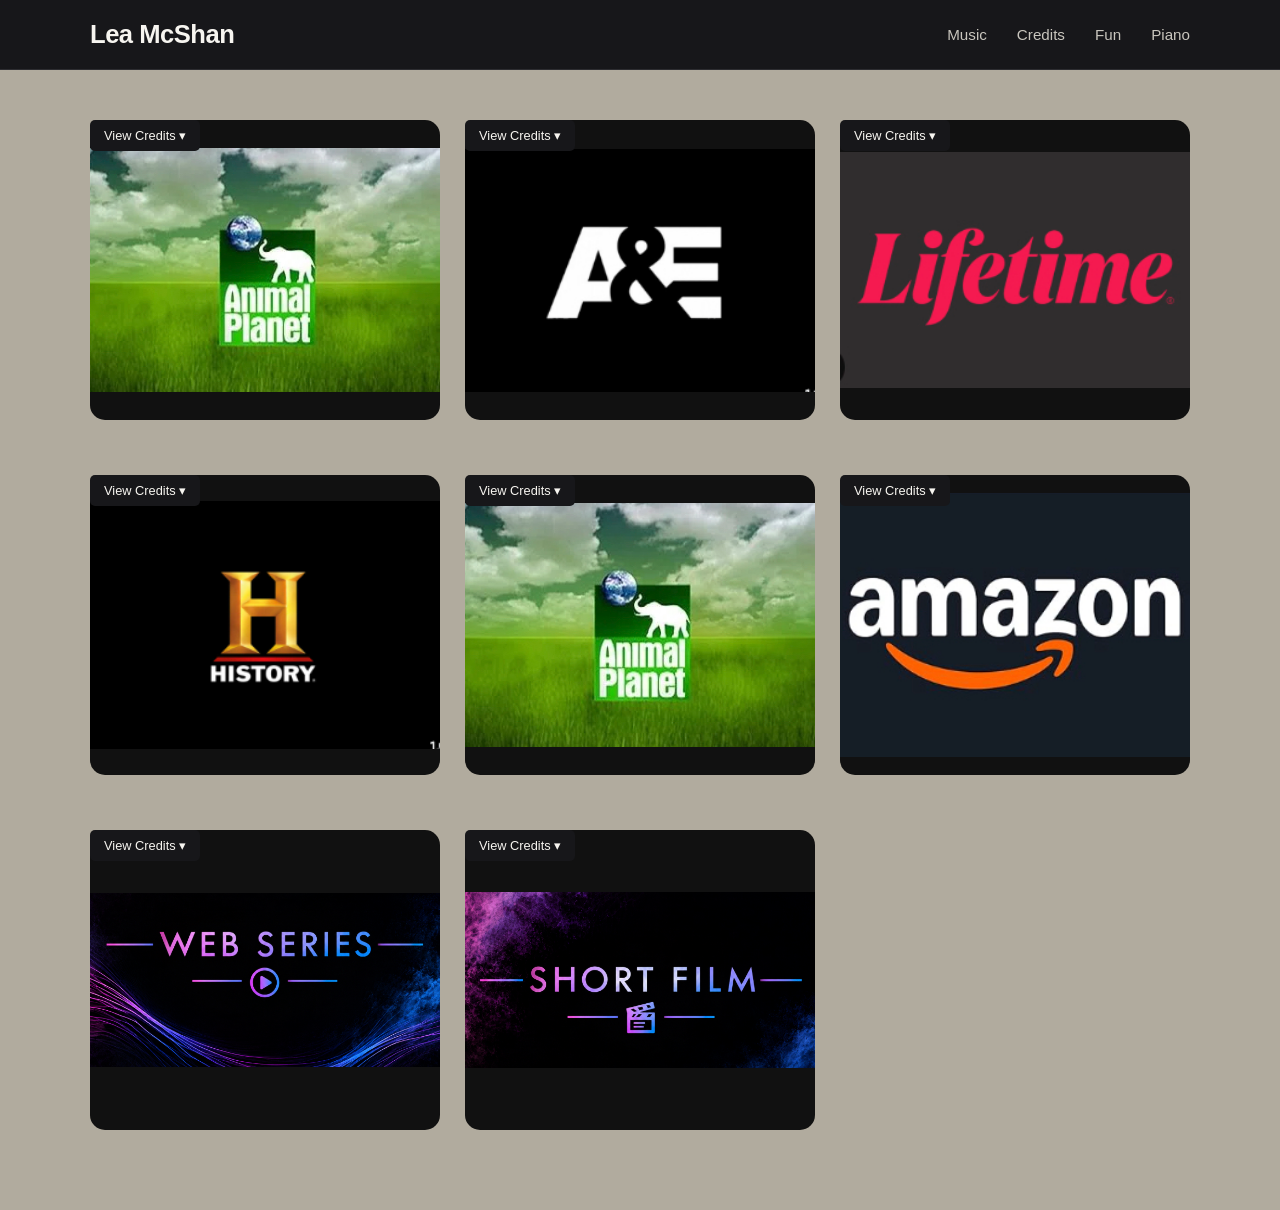
==== credits.html @ f122feea "add files" ====
<!DOCTYPE html>
<html lang="en">

<head>
    <meta charset="UTF-8">
    <meta http-equiv="X-UA-Compatible" content="IE=edge">
    <meta name="viewport" content="width=device-width, initial-scale=1.0">


    <link rel="stylesheet" href="credit.css">
    <link rel="stylesheet" href="style.css">
</head>

<body>

    <header class="site-header">
        <div class="header-inner">

            <a href="index.html" class="site-title">Lea McShan</a>

            <nav class="main-nav">
                <a href="index.html">Music</a>
                <a href="credits.html">Credits</a>
                <a href="fun.html">Fun</a>
                <a href="piano.html">Piano</a>
            </nav>

        </div>
    </header>
    <div class="container">

        <!-- Animal Planet -->

        <div class="block" style="background-image: url('images/animalplanet.jpg');">
            <details class="credit-dropdown">
                <summary>View Credits</summary>
                <div class="credit-info">
                    <h2 class="channel">Pitbulls and Parolees</h2>
                    <details class="dropdown">
                        <summary>Episodes</summary>
                        <ul>
                            <li>Different Mission</li>
                            <li>Different Mission</li>
                            <li>Episode 15</li>
                            <li>Going the Distance</li>
                            <li>Golden Girl</li>
                            <li>Left for Dead</li>
                            <li>Mama Drama</li>
                            <li>Our Gift</li>
                            <li>Soul Survivor</li>
                            <li>Clean Slate</li>
                            <li>Divine Rescue</li>
                            <li>Finally Free</li>
                            <li>From the Ashes</li>
                            <li>Home is Where the Dog Is</li>
                            <li>Shock to the System</li>
                            <li>Twist of Fate</li>
                            <li>My Underdog Life</li>
                            <li>Rock City Rescue</li>
                            <li>New Future</li>
                            <li>Unleashed</li>
                        </ul>
                    </details>
                </div>
            </details>
        </div>


        <!-- A&E Nightwatch -->

        <div class="block" style="background-image: url('images/aande.jpg');">
            <details class="credit-dropdown">
                <summary>View Credits</summary>
                <div class="credit-info">
                    <h2 class="channel">Nightwatch</h2>
                    <details class="dropdown">
                        <summary>Episodes</summary>
                        <ul>
                            <li>Guardians of the City</li>
                            <li>Heroes Among Us</li>
                            <li>Episode 15</li>
                            <li>Nightwatch Memorable Cases and Chases</li>
                            <li>Pride</li>
                            <li>Saints and Sinners</li>
                        </ul>
                    </details>
                </div>
            </details>
        </div>


        <!-- Lifetime -->

        <div class="block" style="background-image: url('images/Lifetime.jpg');">
            <details class="credit-dropdown">
                <summary>View Credits</summary>
                <div class="credit-info">
                    <h2 class="channel">Deadly Abduction</h2>
                    <h2 class="channel">Deadly Bridenapping</h2>
                    <h2 class="channel">Friends in Deadly Places</h2>
                    <h2 class="channel">Murder in the Vineyard</h2>
                    <h2 class="channel">Mother of All Lies</h2>
                    <h2 class="channel">Kidnapped by a Classmate</h2>
                    <h2 class="channel">Web Cam Girls</h2>
                    <h2 class="channel">Rap Game</h2>
                    <details class="dropdown">
                        <summary>Episodes</summary>
                        <ul>
                            <li>Press Got You Stressed</li>
                            <li>There Can Only Be One</li>
                        </ul>
                    </details>
                </div>
            </details>
        </div>


        <!-- History Channel -->


        <div class="block" style="background-image: url('images/history.jpg');">
            <details class="credit-dropdown">
                <summary>View Credits</summary>
                <div class="credit-info">
                    <h2 class="channel">Curse of Oak Island</h2>
                    <details class="dropdown">
                        <summary>Episodes</summary>
                        <ul>
                            <li>Mystery of Smith Cove</li>
                        </ul>
                    </details>
                </div>
            </details>
        </div>


        <!-- A&E Killer Kids -->

        <div class="block" style="background-image: url('images/animalplanet.jpg');">
            <details class="credit-dropdown">
                <summary>View Credits</summary>
                <div class="credit-info">
                    <h2 class="channel">Killer Kids</h2>
                    <details class="dropdown">
                        <summary>Episodes</summary>
                        <ul>
                            <li>Sibling Rivalry and the Warwick Slasher</li>
                        </ul>
                    </details>
                </div>
            </details>
        </div>


        <!-- Amazon -->

        <div class="block" style="background-image: url('images/amazon.jpg');">
            <details class="credit-dropdown">
                <summary>View Credits</summary>
                <div class="credit-info">
                    <h2 class="channel">Boxer and the Butterfly</h2>
                </div>
            </details>
        </div>


        <!-- Web Series -->

        <div class="block" style="background-image: url('images/webseries.jpg');">
            <details class="credit-dropdown">
                <summary>View Credits</summary>
                <div class="credit-info">
                    <h2 class="channel">Roomates</h2>
                </div>
            </details>
        </div>


        <!-- Short Film -->

        <div class="block" style="background-image: url('images/shortfilm.jpg');">
            <details class="credit-dropdown">
                <summary>View Credits</summary>
                <div class="credit-info">
                    <h2 class="channel">Blue Hour</h2>
                    <h2 class="channel">All Summer In A Day</h2>
                </div>
            </details>
        </div>
    </div>


</body>

</html>
---- credit.css ----
/* =========================
   CREDIT GRID
   ========================= */

.container {
    max-width: 1100px;
    margin: 0 auto;
    padding: 50px 30px;

    display: grid;
    grid-template-columns: repeat(3, 1fr);
    gap: 25px;
}


/* =========================
   CREDIT BLOCK
   ========================= */

.block {
    position: relative;
    width: 100%;
    height: 300px;

    background-repeat: no-repeat;
    background-position: center;
    background-size: contain;

    background-color: #111;

    border-radius: 15px;
    overflow: hidden;

    margin-bottom: 30px;
    overflow: visible;
    z-index: 1;

}

.block:has(.credit-dropdown[open]) {
    z-index: 1000;
}

.block:hover {
    border-color: #b89b5e;
    box-shadow: 0 5px 18px rgba(23, 23, 26, 0.08);
}


/* =========================
   MAIN TITLE
   ========================= */

.titles {
    color: #17171a;

    font-size: 1.3rem;
    font-weight: 600;

    margin: 0 0 20px;
}


/* =========================
   VIEW CREDITS BUTTON
   ========================= */

.credit-dropdown {
    width: 100%;
    z-index: 100;

}

.credit-dropdown summary {
    list-style: none;

    cursor: pointer;

    display: inline-block;

    padding: 8px 14px;

    background: #17171a;
    color: #f7f5f0;

    border-radius: 5px;

    font-size: 0.8rem;

    user-select: none;

    transition: background 0.2s ease;
}

.credit-dropdown summary::-webkit-details-marker {
    display: none;
}

.credit-dropdown summary::after {
    content: " ▾";
}

.credit-dropdown[open] summary::after {
    content: " ▴";
}

.credit-dropdown summary:hover {
    background: #b89b5e;
    color: #17171a;
}


/* =========================
   HIDDEN CREDIT INFORMATION
   ========================= */

.credit-info {
    background: white;
    color: black;
    padding: 20px;
    border-radius: 10px;
    margin-top: 15px;
    z-index: 9999;
}


/* =========================
   SHOW / FILM TITLES
   ========================= */

.channel {
    color: #77736b;

    font-size: 0.95rem;
    font-weight: 500;

    margin: 8px 0;
}


/* =========================
   EPISODE DROPDOWN
   ========================= */

.dropdown ul {
    max-height: 200px;
    overflow-y: auto;
    padding-right: 10px;
}

.scroll {
    max-height: 200px;
    overflow-y: auto;
    padding-right: 10px;
}

.dropdown summary {
    list-style: none;

    cursor: pointer;

    display: inline-block;

    padding: 7px 12px;

    background: #f7f5f0;
    color: #55514a;

    border: 1px solid #dedad1;
    border-radius: 5px;

    font-size: 0.8rem;

    user-select: none;
}

.dropdown summary::-webkit-details-marker {
    display: none;
}

.dropdown summary::after {
    content: " ▾";
}

.dropdown[open] summary::after {
    content: " ▴";
}


/* =========================
   EPISODES
   ========================= */

.dropdown ul {
    margin: 10px 0 0;
    padding: 8px 0;

    list-style: none;

    background: #f7f5f0;

    border: 1px solid #dedad1;

    border-radius: 6px;

    max-height: 200px;
    overflow-y: auto;
}

.dropdown li {
    padding: 7px 12px;

    color: #55514a;

    font-size: 0.85rem;
}


/* =========================
   MOBILE
   ========================= */

@media (max-width: 850px) {

    .container {
        grid-template-columns: repeat(2, 1fr);
        padding: 40px 20px;
    }

}


@media (max-width: 550px) {

    .container {
        grid-template-columns: 1fr;
        padding: 30px 20px;
    }

}
---- style.css ----
/* =========================
   COLOR PALETTE
   =========================

   Charcoal:     #17171A
   Dark Gray:    #222226
   Cream:        #F7F5F0
   Warm White:   #FFFFFF
   Gold Accent:  #B89B5E
   Muted Text:   #77736B
   Border:       #DEDAD1
*/


/* =========================
   PAGE
   ========================= */

body {
    margin: 0;
    font-family: Arial, sans-serif;
    background: #b1ab9e;
    color: #222226;
}


/* =========================
   HEADER
   ========================= */

.site-header {
    background: #17171A;
    border-bottom: 1px solid #2D2D31;
}

.header-inner {
    max-width: 1100px;
    margin: 0 auto;
    padding: 20px 30px;

    display: flex;
    align-items: center;
    justify-content: space-between;
}

.site-title {
    color: #F7F5F0;
    text-decoration: none;
    font-size: 1.6rem;
    font-weight: 700;
    letter-spacing: -0.5px;
}

.main-nav {
    display: flex;
    gap: 30px;
}

.main-nav a {
    color: #C9C6BE;
    text-decoration: none;
    font-size: 0.95rem;
    font-weight: 500;
    transition: color 0.2s ease;
}

.main-nav a:hover {
    color: #B89B5E;
}


/* =========================
   MAIN CONTENT
   ========================= */

main {
    max-width: 1000px;
    margin: 0 auto;
    padding: 60px 30px;
}

main h1 {
    font-size: 2.5rem;
    margin-bottom: 10px;
    color: #17171A;
}

.page-intro {
    text-align: center;
    margin-bottom: 50px;
}

.page-intro p {
    color: #77736B;
    font-size: 1.1rem;
}


/* =========================
   MUSIC SECTION
   ========================= */

#music-list {
    width: 100%;
    max-width: 700px;
    height: 70%;
    overflow-y: auto;

    margin: 0 auto;
    padding: 10px;

    background: #17171A;
    border: 1px solid #2D2D31;
    border-radius: 10px;
    box-sizing: border-box;

    box-shadow: 0 8px 25px rgba(23, 23, 26, 0.15);
}

.song {
    display: flex;
    align-items: center;
    justify-content: space-between;

    padding: 10px 12px;
    margin-bottom: 6px;

    background: #222226;
    border: 1px solid #2D2D31;
    border-radius: 6px;

    transition: border-color 0.2s ease,
        background 0.2s ease;
}

.song:hover {
    background: #29292D;
    border-color: #B89B5E;
}

.song-info {
    margin: 0;
}

.song-info h3 {
    margin: 0;
    font-size: 14px;
    font-weight: 600;
    color: #F7F5F0;
}

.song-info h2 {
    margin: 0 0 4px;
    font-size: 1rem;
    font-weight: 600;
    color: #F7F5F0;
}

.song-info p {
    margin: 2px 0 0;
    font-size: 11px;
    color: #77736B;
}


.song audio {
    width: 220px;
    height: 32px;
}


/* =========================
   AUDIO PLAYER
   ========================= */

.song audio {
    width: 280px;
    max-width: 100%;
}


/* =========================
   FOOTER
   ========================= */

.site-footer {
    text-align: center;
    padding: 30px;
    color: #77736B;
    border-top: 1px solid #DEDAD1;
    background: #F7F5F0;
}


/* =========================
   MOBILE
   ========================= */

@media (max-width: 700px) {

    .header-inner {
        padding: 18px 20px;
        flex-direction: column;
        gap: 15px;
    }

    .main-nav {
        gap: 20px;
    }

    main {
        padding: 45px 20px;
    }

    main h1 {
        font-size: 2rem;
    }

    .song {
        flex-direction: column;
        align-items: flex-start;
        gap: 15px;
        padding: 16px;
    }

    .song audio {
        width: 100%;
        max-width: none;
    }

    .main-nav {
        gap: 15px;
    }
}
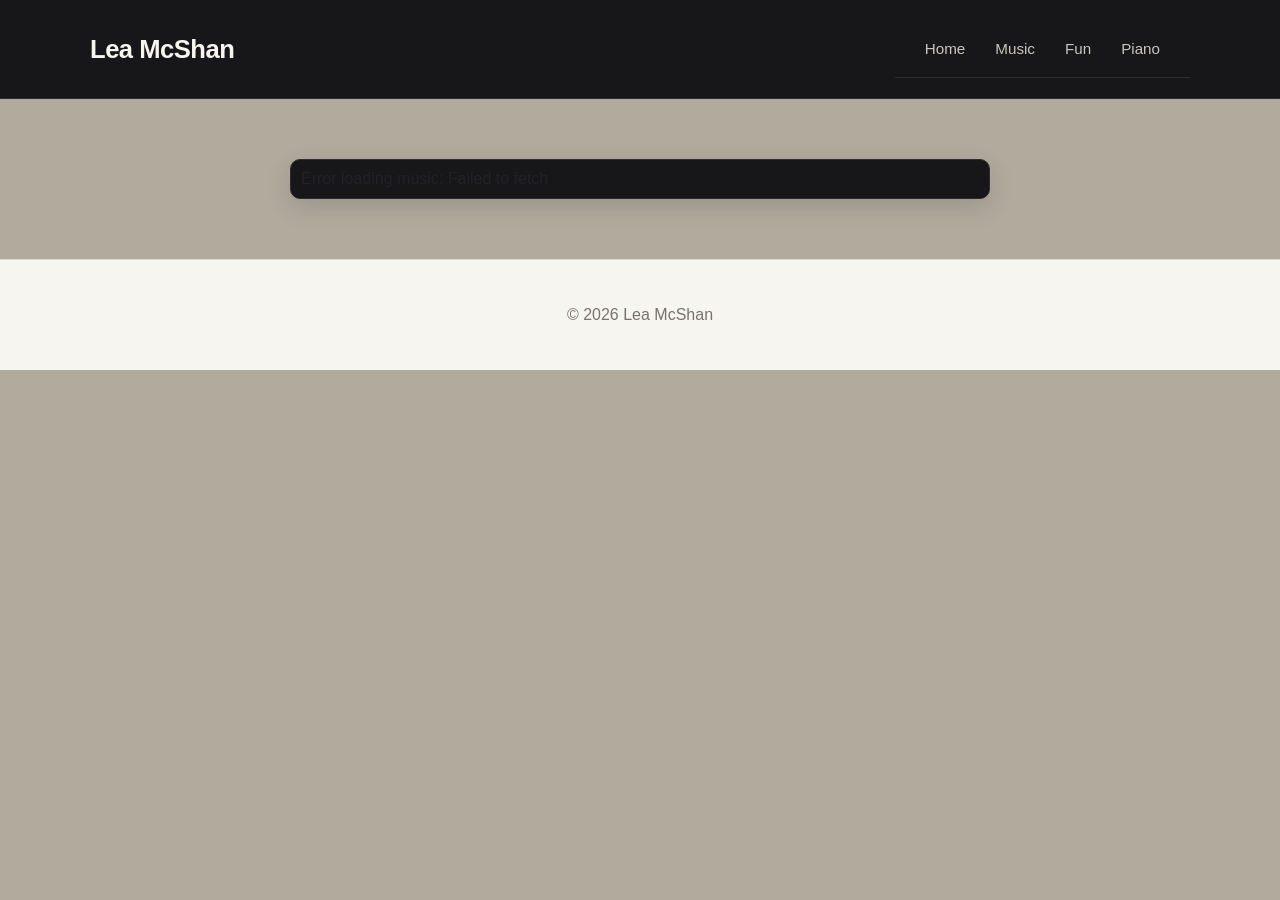
==== commit 54173b0c: "ui changes" ====
--- a/credits.html
+++ b/credits.html
@@ -1,193 +1,78 @@
 <!DOCTYPE html>
+
 <html lang="en">
 
 <head>
     <meta charset="UTF-8">
-    <meta http-equiv="X-UA-Compatible" content="IE=edge">
     <meta name="viewport" content="width=device-width, initial-scale=1.0">
 
 
-    <link rel="stylesheet" href="credit.css">
+
+
     <link rel="stylesheet" href="style.css">
+
+
 </head>
 
 <body>
+
 
     <header class="site-header">
         <div class="header-inner">
 
             <a href="index.html" class="site-title">Lea McShan</a>
 
-            <nav class="main-nav">
-                <a href="index.html">Music</a>
-                <a href="credits.html">Credits</a>
-                <a href="fun.html">Fun</a>
-                <a href="piano.html">Piano</a>
-            </nav>
+            <header class="site-header">
+                <div class="header-inner">
+                    <nav class="main-nav">
+                        <a href="index.html">Home</a>
+                        <a href="credits.html">Music</a>
+                        <a href="fun.html">Fun</a>
+                        <a href="piano.html">Piano</a>
+                    </nav>
+                </div>
+            </header>
 
         </div>
     </header>
-    <div class="container">
-
-        <!-- Animal Planet -->
-
-        <div class="block" style="background-image: url('images/animalplanet.jpg');">
-            <details class="credit-dropdown">
-                <summary>View Credits</summary>
-                <div class="credit-info">
-                    <h2 class="channel">Pitbulls and Parolees</h2>
-                    <details class="dropdown">
-                        <summary>Episodes</summary>
-                        <ul>
-                            <li>Different Mission</li>
-                            <li>Different Mission</li>
-                            <li>Episode 15</li>
-                            <li>Going the Distance</li>
-                            <li>Golden Girl</li>
-                            <li>Left for Dead</li>
-                            <li>Mama Drama</li>
-                            <li>Our Gift</li>
-                            <li>Soul Survivor</li>
-                            <li>Clean Slate</li>
-                            <li>Divine Rescue</li>
-                            <li>Finally Free</li>
-                            <li>From the Ashes</li>
-                            <li>Home is Where the Dog Is</li>
-                            <li>Shock to the System</li>
-                            <li>Twist of Fate</li>
-                            <li>My Underdog Life</li>
-                            <li>Rock City Rescue</li>
-                            <li>New Future</li>
-                            <li>Unleashed</li>
-                        </ul>
-                    </details>
-                </div>
-            </details>
-        </div>
 
 
-        <!-- A&E Nightwatch -->
-
-        <div class="block" style="background-image: url('images/aande.jpg');">
-            <details class="credit-dropdown">
-                <summary>View Credits</summary>
-                <div class="credit-info">
-                    <h2 class="channel">Nightwatch</h2>
-                    <details class="dropdown">
-                        <summary>Episodes</summary>
-                        <ul>
-                            <li>Guardians of the City</li>
-                            <li>Heroes Among Us</li>
-                            <li>Episode 15</li>
-                            <li>Nightwatch Memorable Cases and Chases</li>
-                            <li>Pride</li>
-                            <li>Saints and Sinners</li>
-                        </ul>
-                    </details>
-                </div>
-            </details>
-        </div>
+    <main class="site-main">
 
 
-        <!-- Lifetime -->
+        <section class="music-section">
 
-        <div class="block" style="background-image: url('images/Lifetime.jpg');">
-            <details class="credit-dropdown">
-                <summary>View Credits</summary>
-                <div class="credit-info">
-                    <h2 class="channel">Deadly Abduction</h2>
-                    <h2 class="channel">Deadly Bridenapping</h2>
-                    <h2 class="channel">Friends in Deadly Places</h2>
-                    <h2 class="channel">Murder in the Vineyard</h2>
-                    <h2 class="channel">Mother of All Lies</h2>
-                    <h2 class="channel">Kidnapped by a Classmate</h2>
-                    <h2 class="channel">Web Cam Girls</h2>
-                    <h2 class="channel">Rap Game</h2>
-                    <details class="dropdown">
-                        <summary>Episodes</summary>
-                        <ul>
-                            <li>Press Got You Stressed</li>
-                            <li>There Can Only Be One</li>
-                        </ul>
-                    </details>
-                </div>
-            </details>
-        </div>
+            <div class="section-heading">
+
+            </div>
+
+            <div id="music-list">
+
+                <article class="song">
+                    <div class="song-info">
+                        <h3>Song Title</h3>
+                        <p>Original song by Lea McShan</p>
+                    </div>
+
+                    <audio controls>
+                        <source src="" type="audio/mpeg">
+                        Your browser does not support the audio element.
+                    </audio>
+                </article>
+
+            </div>
+
+        </section>
+
+    </main>
 
 
-        <!-- History Channel -->
+    <footer class="site-footer">
+        <p>&copy; 2026 Lea McShan</p>
+    </footer>
 
 
-        <div class="block" style="background-image: url('images/history.jpg');">
-            <details class="credit-dropdown">
-                <summary>View Credits</summary>
-                <div class="credit-info">
-                    <h2 class="channel">Curse of Oak Island</h2>
-                    <details class="dropdown">
-                        <summary>Episodes</summary>
-                        <ul>
-                            <li>Mystery of Smith Cove</li>
-                        </ul>
-                    </details>
-                </div>
-            </details>
-        </div>
-
-
-        <!-- A&E Killer Kids -->
-
-        <div class="block" style="background-image: url('images/animalplanet.jpg');">
-            <details class="credit-dropdown">
-                <summary>View Credits</summary>
-                <div class="credit-info">
-                    <h2 class="channel">Killer Kids</h2>
-                    <details class="dropdown">
-                        <summary>Episodes</summary>
-                        <ul>
-                            <li>Sibling Rivalry and the Warwick Slasher</li>
-                        </ul>
-                    </details>
-                </div>
-            </details>
-        </div>
-
-
-        <!-- Amazon -->
-
-        <div class="block" style="background-image: url('images/amazon.jpg');">
-            <details class="credit-dropdown">
-                <summary>View Credits</summary>
-                <div class="credit-info">
-                    <h2 class="channel">Boxer and the Butterfly</h2>
-                </div>
-            </details>
-        </div>
-
-
-        <!-- Web Series -->
-
-        <div class="block" style="background-image: url('images/webseries.jpg');">
-            <details class="credit-dropdown">
-                <summary>View Credits</summary>
-                <div class="credit-info">
-                    <h2 class="channel">Roomates</h2>
-                </div>
-            </details>
-        </div>
-
-
-        <!-- Short Film -->
-
-        <div class="block" style="background-image: url('images/shortfilm.jpg');">
-            <details class="credit-dropdown">
-                <summary>View Credits</summary>
-                <div class="credit-info">
-                    <h2 class="channel">Blue Hour</h2>
-                    <h2 class="channel">All Summer In A Day</h2>
-                </div>
-            </details>
-        </div>
-    </div>
+    <script src="script.js"></script>
 
 
 </body>
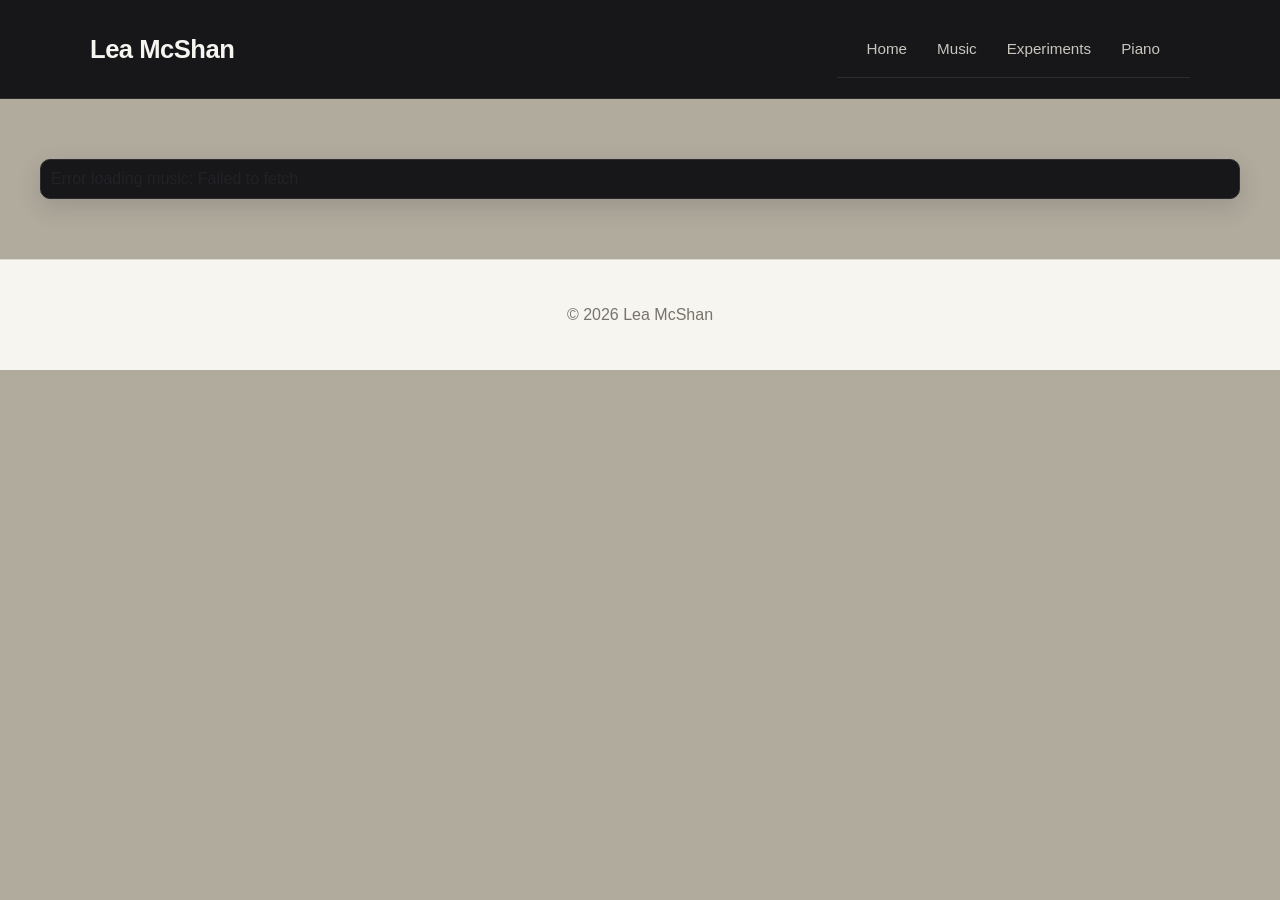
==== commit 05513db7: "name change" ====
--- a/credits.html
+++ b/credits.html
@@ -27,7 +27,7 @@
                     <nav class="main-nav">
                         <a href="index.html">Home</a>
                         <a href="credits.html">Music</a>
-                        <a href="fun.html">Fun</a>
+                        <a href="fun.html">Experiments</a>
                         <a href="piano.html">Piano</a>
                     </nav>
                 </div>
--- a/style.css
+++ b/style.css
@@ -74,7 +74,7 @@
    ========================= */
 
 main {
-    max-width: 1000px;
+    max-width: 1200px;
     margin: 0 auto;
     padding: 60px 30px;
 }
@@ -102,34 +102,43 @@
 
 #music-list {
     width: 100%;
-    max-width: 700px;
-    height: 70%;
-    overflow-y: auto;
-
-    margin: 0 auto;
+
+    display: grid;
+    grid-template-columns: repeat(3, 1fr);
+
+    gap: 12px;
+
     padding: 10px;
 
     background: #17171A;
     border: 1px solid #2D2D31;
     border-radius: 10px;
+
     box-sizing: border-box;
 
     box-shadow: 0 8px 25px rgba(23, 23, 26, 0.15);
 }
+
+
+/* =========================
+   SONG CARDS
+   ========================= */
 
 .song {
     display: flex;
-    align-items: center;
-    justify-content: space-between;
-
-    padding: 10px 12px;
-    margin-bottom: 6px;
+    flex-direction: column;
+    align-items: stretch;
+
+    padding: 12px;
 
     background: #222226;
     border: 1px solid #2D2D31;
     border-radius: 6px;
 
-    transition: border-color 0.2s ease,
+    min-width: 0;
+
+    transition:
+        border-color 0.2s ease,
         background 0.2s ease;
 }
 
@@ -138,74 +147,109 @@
     border-color: #B89B5E;
 }
 
+
+/* =========================
+   SONG INFORMATION
+   ========================= */
+
 .song-info {
-    margin: 0;
+    margin: 0 0 10px;
+    min-width: 0;
 }
 
 .song-info h3 {
     margin: 0;
+
     font-size: 14px;
     font-weight: 600;
+
     color: #F7F5F0;
+
+    line-height: 1.3;
 }
 
 .song-info h2 {
     margin: 0 0 4px;
+
     font-size: 1rem;
     font-weight: 600;
+
     color: #F7F5F0;
 }
 
 .song-info p {
-    margin: 2px 0 0;
+    margin: 3px 0 0;
+
     font-size: 11px;
+
     color: #77736B;
-}
-
+
+    line-height: 1.3;
+}
+
+
+/* =========================
+   AUDIO PLAYER
+========================= */
 
 .song audio {
-    width: 220px;
+    display: block;
+
+    width: 100%;
+    max-width: 100%;
+
     height: 32px;
 }
 
 
 /* =========================
-   AUDIO PLAYER
-   ========================= */
-
-.song audio {
-    width: 280px;
-    max-width: 100%;
-}
-
-
-/* =========================
    FOOTER
-   ========================= */
+========================= */
 
 .site-footer {
     text-align: center;
+
     padding: 30px;
+
     color: #77736B;
+
     border-top: 1px solid #DEDAD1;
     background: #F7F5F0;
 }
 
 
 /* =========================
+   TABLET
+========================= */
+
+@media (max-width: 900px) {
+
+    main {
+        padding: 50px 20px;
+    }
+
+    #music-list {
+        grid-template-columns: repeat(2, 1fr);
+    }
+}
+
+
+/* =========================
    MOBILE
-   ========================= */
+========================= */
 
 @media (max-width: 700px) {
 
     .header-inner {
         padding: 18px 20px;
+
         flex-direction: column;
+
         gap: 15px;
     }
 
     .main-nav {
-        gap: 20px;
+        gap: 15px;
     }
 
     main {
@@ -216,10 +260,14 @@
         font-size: 2rem;
     }
 
+    #music-list {
+        grid-template-columns: 1fr;
+
+        padding: 8px;
+        gap: 8px;
+    }
+
     .song {
-        flex-direction: column;
-        align-items: flex-start;
-        gap: 15px;
         padding: 16px;
     }
 
@@ -227,8 +275,54 @@
         width: 100%;
         max-width: none;
     }
-
-    .main-nav {
-        gap: 15px;
+}
+
+/* Piano video cards */
+
+#music-list {
+    display: grid;
+    grid-template-columns: repeat(3, 1fr);
+    gap: 20px;
+}
+
+.piano-card {
+    background: #222226;
+    border: 1px solid #2D2D31;
+    border-radius: 10px;
+    padding: 15px;
+    box-sizing: border-box;
+    box-shadow: 0 8px 25px rgba(23, 23, 26, 0.15);
+}
+
+.piano-card h2 {
+    color: #F7F5F0;
+    font-size: 18px;
+    margin: 0 0 12px 0;
+}
+
+.piano-card video {
+    display: block;
+    width: 100%;
+    height: auto;
+    border-radius: 6px;
+}
+
+.piano-card:hover {
+    border-color: #B89B5E;
+}
+
+/* Tablet */
+
+@media (max-width: 900px) {
+    #music-list {
+        grid-template-columns: repeat(2, 1fr);
+    }
+}
+
+/* Phone */
+
+@media (max-width: 700px) {
+    #music-list {
+        grid-template-columns: 1fr;
     }
 }
